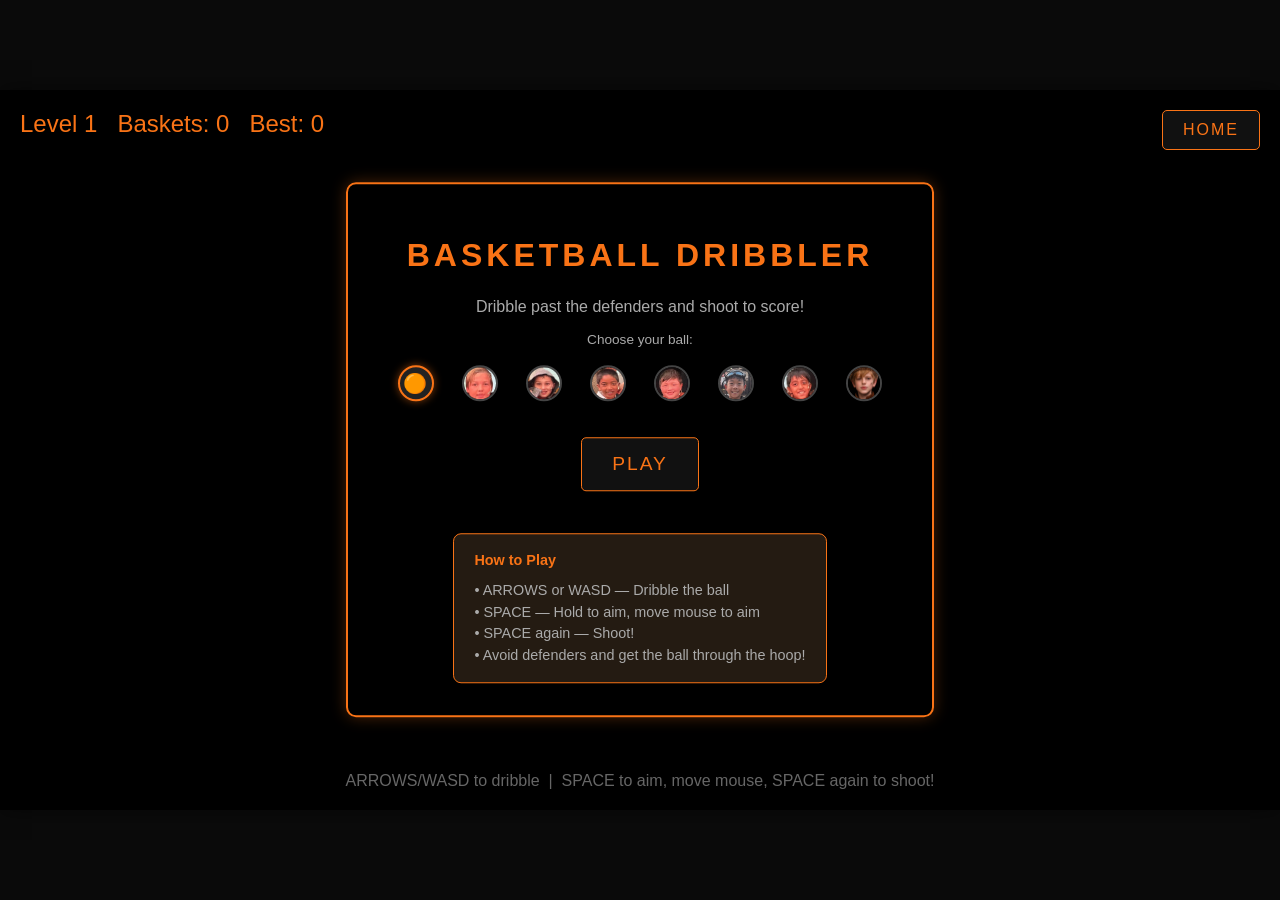
==== games/basketball-dribbler/index.html @ 92d93229 "Add Basketball Dribbler game tile to homepage with description and image." ====
<!DOCTYPE html>
<html lang="en">
<head>
    <meta charset="UTF-8">
    <meta name="viewport" content="width=device-width, initial-scale=1.0, maximum-scale=1.0, user-scalable=no">
    <title>Basketball Dribbler</title>
    <style>
        body {
            margin: 0;
            padding: 0;
            background-color: #0a0a0a;
            color: #fff;
            font-family: 'Segoe UI', Tahoma, Geneva, Verdana, sans-serif;
            overflow: hidden;
            display: flex;
            justify-content: center;
            align-items: center;
            height: 100vh;
            touch-action: none;
        }
        #game-container {
            position: relative;
            width: 1280px;
            height: 720px;
            box-shadow: 0 0 20px rgba(0,0,0,0.5);
            background-color: #000;
        }
        canvas {
            display: block;
            width: 100%;
            height: 100%;
        }
        #ui-layer {
            position: absolute;
            top: 0; left: 0;
            width: 100%; height: 100%;
            pointer-events: none;
        }
        #ui-layer .menu, .home-btn, .ball-opt { pointer-events: auto; }
        .menu {
            position: absolute;
            top: 50%; left: 50%;
            transform: translate(-50%, -50%);
            background: rgba(0, 0, 0, 0.9);
            padding: 2rem;
            border-radius: 10px;
            text-align: center;
            display: none;
            border: 2px solid #f97316;
            box-shadow: 0 0 15px rgba(249, 115, 22, 0.3);
        }
        .menu.active { display: block; }
        h1 {
            color: #f97316;
            text-transform: uppercase;
            letter-spacing: 4px;
            margin-bottom: 1.5rem;
        }
        button {
            background: #111;
            color: #f97316;
            border: 1px solid #f97316;
            padding: 15px 30px;
            margin: 10px;
            border-radius: 5px;
            cursor: pointer;
            font-size: 1.2rem;
            transition: all 0.2s;
            text-transform: uppercase;
            letter-spacing: 2px;
        }
        button:hover {
            background: #f97316;
            color: #000;
            box-shadow: 0 0 10px #f97316;
        }
        #hud {
            position: absolute;
            top: 20px; left: 20px;
            font-size: 1.5rem;
            text-shadow: 2px 2px 4px rgba(0,0,0,0.8);
            color: #f97316;
        }
        #instructions {
            position: absolute;
            bottom: 20px;
            width: 100%;
            text-align: center;
            color: #666;
            font-size: 1rem;
        }
        .home-btn {
            position: absolute;
            top: 20px; right: 20px;
            padding: 10px 20px;
            background: #111;
            color: #f97316;
            border: 1px solid #f97316;
            border-radius: 5px;
            text-decoration: none;
            font-size: 1rem;
            text-transform: uppercase;
            letter-spacing: 2px;
            transition: all 0.2s;
        }
        .home-btn:hover {
            background: #f97316;
            color: #000;
        }
        .start-menu-content {
            display: flex;
            gap: 2rem;
            align-items: flex-start;
            justify-content: center;
            flex-wrap: wrap;
            max-width: 520px;
        }
        .how-to-play {
            background: rgba(40, 30, 20, 0.9);
            border: 1px solid #f97316;
            border-radius: 8px;
            padding: 1rem 1.25rem;
            text-align: left;
            color: #aaa;
            font-size: 0.9rem;
            line-height: 1.5;
            min-width: 220px;
        }
        .how-to-play strong {
            color: #f97316;
            display: block;
            margin-bottom: 0.5rem;
        }
        .play-section {
            display: flex;
            flex-direction: column;
            align-items: center;
            gap: 1rem;
        }
        .ball-selector {
            margin: 1rem 0;
        }
        .ball-selector-label {
            color: #aaa;
            font-size: 0.85rem;
            margin-bottom: 0.5rem;
            display: block;
        }
        .ball-options {
            display: flex;
            gap: 0.5rem;
            flex-wrap: wrap;
            justify-content: center;
        }
        .ball-opt {
            width: 36px;
            height: 36px;
            border-radius: 50%;
            border: 2px solid #444;
            overflow: hidden;
            cursor: pointer;
            padding: 0;
            background: #222;
            transition: all 0.2s;
        }
        .ball-opt:hover, .ball-opt.selected {
            border-color: #f97316;
            box-shadow: 0 0 8px rgba(249, 115, 22, 0.5);
        }
        .ball-opt img {
            width: 100%;
            height: 100%;
            object-fit: cover;
            display: block;
        }
    </style>
</head>
<body>
    <div id="game-container">
        <canvas id="gameCanvas"></canvas>
        <div id="ui-layer">
            <a href="../../index.html" class="home-btn">Home</a>
            <div id="hud">Level 1 &nbsp; Baskets: 0 &nbsp; Best: 0</div>
            <div id="start-menu" class="menu active">
                <h1>Basketball Dribbler</h1>
                <p style="color:#aaa;margin-bottom:1rem;">Dribble past the defenders and shoot to score!</p>
                <div class="ball-selector">
                    <span class="ball-selector-label">Choose your ball:</span>
                    <div class="ball-options" id="ball-options">
                        <button class="ball-opt" data-ball="basketball" title="Basketball">🟠</button>
                        <button class="ball-opt" data-ball="callan" title="Callan"><img src="../../images/callan.PNG" alt="Callan"></button>
                        <button class="ball-opt" data-ball="carter" title="Carter"><img src="../../images/carter.PNG" alt="Carter"></button>
                        <button class="ball-opt" data-ball="chinmay" title="Chinmay"><img src="../../images/chinmay.PNG" alt="Chinmay"></button>
                        <button class="ball-opt" data-ball="cole" title="Cole"><img src="../../images/cole.PNG" alt="Cole"></button>
                        <button class="ball-opt" data-ball="enric" title="Enric"><img src="../../images/enric.PNG" alt="Enric"></button>
                        <button class="ball-opt" data-ball="vivaan" title="Vivaan"><img src="../../images/vivaan.PNG" alt="Vivaan"></button>
                        <button class="ball-opt" data-ball="weston" title="Weston"><img src="../../images/weston_profilke.png" alt="Weston"></button>
                    </div>
                </div>
                <div class="start-menu-content">
                    <div class="play-section">
                        <button onclick="game.start()">Play</button>
                    </div>
                    <div class="how-to-play">
                        <strong>How to Play</strong>
                        • ARROWS or WASD — Dribble the ball<br>
                        • SPACE — Hold to aim, move mouse to aim<br>
                        • SPACE again — Shoot!<br>
                        • Avoid defenders and get the ball through the hoop!
                    </div>
                </div>
            </div>
            <div id="score-menu" class="menu">
                <h1>Basket!</h1>
                <p id="score-msg" style="color:#f97316;margin-bottom:1rem;">Baskets: 0</p>
                <button onclick="game.nextRound()">Next Shot</button>
            </div>
            <div id="instructions">ARROWS/WASD to dribble &nbsp;|&nbsp; SPACE to aim, move mouse, SPACE again to shoot!</div>
        </div>
    </div>

    <script>
        const W = 1280, H = 720;
        const BALL_R = 15;
        const MOVE_SPEED = 260;
        const SHOOT_POWER = 1100;
        const GRAVITY = 1200;
        const BACKBOARD_W = 120, BACKBOARD_H = 85;
        const BACKBOARD_X = (W - BACKBOARD_W) / 2, BACKBOARD_Y = 25;
        const HOOP_X = W / 2, HOOP_Y = 118;
        const HOOP_R = 42;
        const RIM_THICKNESS = 8;
        const DEFENDER_W = 32, DEFENDER_H = 56;
        const RIM_DEFENDER_W = 36, RIM_DEFENDER_H = 70;
        const DEFENDER_SPEED = 70;
        const MAX_LEVEL = 100;
        const STORAGE_KEY = 'basketballDribblerBest';
        const BALL_IMAGES = {
            callan: '../../images/callan.PNG',
            carter: '../../images/carter.PNG',
            chinmay: '../../images/chinmay.PNG',
            cole: '../../images/cole.PNG',
            enric: '../../images/enric.PNG',
            vivaan: '../../images/vivaan.PNG',
            weston: '../../images/weston_profilke.png'
        };

        function getBest() {
            const v = localStorage.getItem(STORAGE_KEY);
            return v === null ? 0 : parseInt(v, 10);
        }
        function setBest(n) { localStorage.setItem(STORAGE_KEY, String(n)); }

        function dist(x1, y1, x2, y2) {
            return Math.hypot(x2 - x1, y2 - y1);
        }
        function circleRectCollision(cx, cy, cr, rx, ry, rw, rh) {
            const nearestX = Math.max(rx, Math.min(cx, rx + rw));
            const nearestY = Math.max(ry, Math.min(cy, ry + rh));
            return dist(cx, cy, nearestX, nearestY) <= cr;
        }
        function circleCircleCollision(cx1, cy1, r1, cx2, cy2, r2) {
            return dist(cx1, cy1, cx2, cy2) <= r1 + r2;
        }

        function drawDefender(ctx, x, y, w, h, isRimDefender = false) {
            const headR = w * 0.4;
            const torsoH = h * 0.55;
            const torsoY = y + headR * 2;
            ctx.save();
            if (isRimDefender) {
                ctx.fillStyle = '#c41e3a';
                ctx.strokeStyle = '#8b0000';
            } else {
                ctx.fillStyle = '#1e3a8a';
                ctx.strokeStyle = '#1e40af';
            }
            ctx.lineWidth = 2;
            ctx.beginPath();
            ctx.arc(x + w / 2, y + headR, headR, 0, Math.PI * 2);
            ctx.fill();
            ctx.stroke();
            ctx.fillRect(x + 2, torsoY, w - 4, torsoH);
            ctx.strokeRect(x + 2, torsoY, w - 4, torsoH);
            if (isRimDefender) {
                ctx.fillStyle = '#f5deb3';
                ctx.fillRect(x, torsoY + torsoH - 4, w, 6);
            }
            ctx.restore();
        }

        function createDefenders(level) {
            const count = 5 + Math.min(Math.floor(level * 0.2), 20);
            const positions = [];
            const padding = 80;
            const safeZoneTop = Math.max(80, 220 - (level / MAX_LEVEL) * 130);
            const safeZoneLeft = padding;
            const safeZoneRight = W - padding - DEFENDER_W;
            const safeZoneBottom = H - padding - DEFENDER_H;
            for (let i = 0; i < count; i++) {
                let x, y;
                let attempts = 0;
                do {
                    x = safeZoneLeft + Math.random() * (safeZoneRight - safeZoneLeft);
                    y = safeZoneTop + Math.random() * (safeZoneBottom - safeZoneTop);
                    const gap = Math.max(8, 24 - Math.floor((level / MAX_LEVEL) * 18));
                    const overlap = positions.some(p =>
                        Math.abs(p.x - x) < DEFENDER_W + gap && Math.abs(p.y - y) < DEFENDER_H + gap
                    );
                    if (!overlap) break;
                    attempts++;
                } while (attempts < 50);
                positions.push({ x, y, vx: 0, vy: 0 });
            }
            return positions;
        }

        class Game {
            constructor() {
                this.canvas = document.getElementById('gameCanvas');
                this.ctx = this.canvas.getContext('2d');
                this.canvas.width = W;
                this.canvas.height = H;
                this.state = 'idle';
                this.goals = 0;
                this.best = getBest();
                this.level = 1;
                this.ball = { x: 0, y: 0, vx: 0, vy: 0 };
                this.defenders = [];
                this.rimDefender = {
                    x: HOOP_X - RIM_DEFENDER_W / 2,
                    y: BACKBOARD_Y + BACKBOARD_H - 10,
                    dir: 1,
                    speed: 95
                };
                this.running = false;
                this.aiming = false;
                this.mouseX = 0;
                this.mouseY = 0;
                this.shotInAir = false;
                this.ballImage = null;
                this.ballImageKey = localStorage.getItem('basketballDribblerBall') || 'basketball';

                document.addEventListener('keydown', (e) => {
                    if (['ArrowUp','ArrowDown','ArrowLeft','ArrowRight','w','a','s','d',' '].includes(e.key))
                        e.preventDefault();
                    if (e.key === ' ' && this.state === 'playing' && !this.shotInAir) {
                        if (this.aiming) {
                            this.aiming = false;
                            this.shoot();
                        } else {
                            this.aiming = true;
                            this.mouseX = this.ball.x;
                            this.mouseY = this.ball.y;
                        }
                    }
                });
                this.canvas.addEventListener('mousemove', (e) => {
                    const rect = this.canvas.getBoundingClientRect();
                    const scaleX = this.canvas.width / rect.width;
                    const scaleY = this.canvas.height / rect.height;
                    this.mouseX = (e.clientX - rect.left) * scaleX;
                    this.mouseY = (e.clientY - rect.top) * scaleY;
                });

                this.loadBallImage();
                document.querySelectorAll('.ball-opt').forEach(btn => {
                    if (btn.dataset.ball === this.ballImageKey) btn.classList.add('selected');
                    btn.addEventListener('click', () => {
                        const key = btn.dataset.ball;
                        this.ballImageKey = key;
                        localStorage.setItem('basketballDribblerBall', key);
                        this.loadBallImage();
                        document.querySelectorAll('.ball-opt').forEach(b => b.classList.remove('selected'));
                        btn.classList.add('selected');
                    });
                });
            }

            loadBallImage() {
                if (this.ballImageKey === 'basketball') {
                    this.ballImage = null;
                    return;
                }
                const img = new Image();
                img.onload = () => { this.ballImage = img; };
                img.src = BALL_IMAGES[this.ballImageKey] || BALL_IMAGES.callan;
            }

            start() {
                document.getElementById('start-menu').classList.remove('active');
                document.getElementById('score-menu').classList.remove('active');
                this.state = 'playing';
                this.goals = 0;
                this.level = 1;
                this.initRound();
                this.running = true;
                this.updateHud();
                requestAnimationFrame((t) => this.loop(t));
            }

            initRound() {
                this.ball.x = W / 2 - BALL_R;
                this.ball.y = H - 120;
                this.ball.vx = 0;
                this.ball.vy = 0;
                this.shotInAir = false;
                this.defenders = createDefenders(this.level);
                const span = BACKBOARD_W - RIM_DEFENDER_W - 20;
                this.rimDefender.x = BACKBOARD_X + 10 + span / 2 - RIM_DEFENDER_W / 2;
                this.rimDefender.dir = 1;
                this.rimDefender.speed = 95 + this.level * 15 + 20 * Math.sqrt(this.level);
            }

            nextRound() {
                document.getElementById('score-menu').classList.remove('active');
                this.goals++;
                if (this.goals > this.best) { this.best = this.goals; setBest(this.best); }
                this.level++;
                this.state = 'playing';
                this.aiming = false;
                this.initRound();
                this.updateHud();
            }

            shoot() {
                const b = this.ball;
                const dx = this.mouseX - b.x;
                const dy = this.mouseY - b.y;
                const len = Math.hypot(dx, dy) || 1;
                b.vx = (dx / len) * SHOOT_POWER;
                b.vy = (dy / len) * SHOOT_POWER;
                this.shotInAir = true;
            }

            ballInHoop() {
                const b = this.ball;
                const d = dist(b.x, b.y, HOOP_X, HOOP_Y);
                const inOpening = d < HOOP_R - BALL_R;
                const inVerticalSlice = b.y >= HOOP_Y - 15 && b.y <= HOOP_Y + 25;
                const goingDown = b.vy > 0;
                return inOpening && inVerticalSlice && goingDown;
            }

            loop(currentTime) {
                if (!this.running) return;
                const dt = Math.min(1/60, 0.02);
                if (this.state === 'playing') this.update(dt);
                this.draw();
                requestAnimationFrame((t) => this.loop(t));
            }

            update(dt) {
                const span = BACKBOARD_W - RIM_DEFENDER_W - 20;
                const rimLeft = BACKBOARD_X + 10;
                this.rimDefender.x += this.rimDefender.dir * this.rimDefender.speed * dt;
                if (this.rimDefender.x <= rimLeft) {
                    this.rimDefender.x = rimLeft;
                    this.rimDefender.dir = 1;
                } else if (this.rimDefender.x >= rimLeft + span) {
                    this.rimDefender.x = rimLeft + span;
                    this.rimDefender.dir = -1;
                }

                const b = this.ball;

                if (this.shotInAir) {
                    b.vy += GRAVITY * dt;
                } else {
                    let dx = 0, dy = 0;
                    if (this.keys) {
                        if (this.keys.ArrowUp || this.keys.w) dy -= 1;
                        if (this.keys.ArrowDown || this.keys.s) dy += 1;
                        if (this.keys.ArrowLeft || this.keys.a) dx -= 1;
                        if (this.keys.ArrowRight || this.keys.d) dx += 1;
                    }
                    if (dx !== 0 || dy !== 0) {
                        const len = Math.hypot(dx, dy);
                        b.vx += (dx / len) * MOVE_SPEED * dt * 2.5;
                        b.vy += (dy / len) * MOVE_SPEED * dt * 2.5;
                    }
                    b.vx *= 0.86;
                    b.vy *= 0.86;
                }

                b.x += b.vx * dt;
                b.y += b.vy * dt;
                b.x = Math.max(BALL_R, Math.min(W - BALL_R, b.x));
                b.y = Math.max(BALL_R, Math.min(H - BALL_R, b.y));

                if (b.y >= H - BALL_R - 2 && b.vy > 0) {
                    b.vy = -b.vy * 0.5;
                    b.y = H - BALL_R - 2;
                    if (Math.abs(b.vy) < 80) this.shotInAir = false;
                }

                for (const d of this.defenders) {
                    const toBallX = b.x - (d.x + DEFENDER_W / 2);
                    const toBallY = b.y - (d.y + DEFENDER_H / 2);
                    const len = Math.hypot(toBallX, toBallY) || 1;
                    d.vx = (toBallX / len) * DEFENDER_SPEED * (1 + (this.level / MAX_LEVEL) * 1.5);
                    d.vy = (toBallY / len) * DEFENDER_SPEED * (1 + (this.level / MAX_LEVEL) * 1.5);
                    d.x += d.vx * dt;
                    d.y += d.vy * dt;
                    d.x = Math.max(60, Math.min(W - 60 - DEFENDER_W, d.x));
                    d.y = Math.max(60, Math.min(H - 60 - DEFENDER_H, d.y));
                }

                for (const d of this.defenders) {
                    if (circleRectCollision(b.x, b.y, BALL_R, d.x, d.y, DEFENDER_W, DEFENDER_H)) {
                        const nx = (b.x - (d.x + DEFENDER_W/2)) / (DEFENDER_W/2 + BALL_R);
                        const ny = (b.y - (d.y + DEFENDER_H/2)) / (DEFENDER_H/2 + BALL_R);
                        const nlen = Math.hypot(nx, ny) || 1;
                        b.vx = (nx / nlen) * 50;
                        b.vy = (ny / nlen) * 50;
                        b.x += (nx / nlen) * 4;
                        b.y += (ny / nlen) * 4;
                    }
                }

                if (circleRectCollision(b.x, b.y, BALL_R, this.rimDefender.x, this.rimDefender.y, RIM_DEFENDER_W, RIM_DEFENDER_H)) {
                    const cx = this.rimDefender.x + RIM_DEFENDER_W/2, cy = this.rimDefender.y + RIM_DEFENDER_H/2;
                    const nx = (b.x - cx) / (RIM_DEFENDER_W/2 + BALL_R);
                    const ny = (b.y - cy) / (RIM_DEFENDER_H/2 + BALL_R);
                    const nlen = Math.hypot(nx, ny) || 1;
                    b.vx = (nx / nlen) * 35;
                    b.vy = (ny / nlen) * 35;
                    b.x += (nx / nlen) * 5;
                    b.y += (ny / nlen) * 5;
                    this.shotInAir = false;
                }

                if (circleRectCollision(b.x, b.y, BALL_R, BACKBOARD_X, BACKBOARD_Y, BACKBOARD_W, BACKBOARD_H)) {
                    const nearestX = Math.max(BACKBOARD_X, Math.min(b.x, BACKBOARD_X + BACKBOARD_W));
                    const nearestY = Math.max(BACKBOARD_Y, Math.min(b.y, BACKBOARD_Y + BACKBOARD_H));
                    const nx = (b.x - nearestX) / (BACKBOARD_W/2 + BALL_R);
                    const ny = (b.y - nearestY) / (BACKBOARD_H/2 + BALL_R);
                    const nlen = Math.hypot(nx, ny) || 1;
                    b.vx = (nx / nlen) * 60;
                    b.vy = (ny / nlen) * 60;
                    b.x += (nx / nlen) * 5;
                    b.y += (ny / nlen) * 5;
                }

                const rimDist = dist(b.x, b.y, HOOP_X, HOOP_Y);
                if (rimDist >= HOOP_R - BALL_R && rimDist <= HOOP_R + RIM_THICKNESS + BALL_R && b.y > HOOP_Y - 20 && b.y < HOOP_Y + 30) {
                    const nx = (b.x - HOOP_X) / rimDist;
                    const ny = (b.y - HOOP_Y) / rimDist;
                    b.vx = nx * 55;
                    b.vy = ny * 55;
                    b.x += nx * 5;
                    b.y += ny * 5;
                }

                if (this.ballInHoop()) {
                    this.state = 'scored';
                    document.getElementById('score-msg').textContent = 'Baskets: ' + (this.goals + 1);
                    document.getElementById('score-menu').classList.add('active');
                    return;
                }

                if (b.y < BALL_R && b.vy < 0) {
                    b.vy = -b.vy * 0.5;
                    b.y = BALL_R + 2;
                }
            }

            updateHud() {
                document.getElementById('hud').innerHTML = 'Level ' + this.level + ' &nbsp; Baskets: ' + this.goals + ' &nbsp; Best: ' + this.best;
            }

            draw() {
                const ctx = this.ctx;
                const g = ctx.createLinearGradient(0, 0, 0, H);
                g.addColorStop(0, '#8b6914');
                g.addColorStop(0.5, '#c9a227');
                g.addColorStop(1, '#8b6914');
                ctx.fillStyle = g;
                ctx.fillRect(0, 0, W, H);

                ctx.strokeStyle = 'rgba(255,255,255,0.5)';
                ctx.lineWidth = 3;
                ctx.strokeRect(60, 60, W - 120, H - 120);
                ctx.beginPath();
                ctx.moveTo(W/2, 60);
                ctx.lineTo(W/2, H - 60);
                ctx.stroke();
                ctx.beginPath();
                ctx.arc(W/2, H/2, 80, 0, Math.PI * 2);
                ctx.stroke();

                ctx.fillStyle = '#1a1a1a';
                ctx.strokeStyle = '#fff';
                ctx.lineWidth = 3;
                ctx.fillRect(BACKBOARD_X - 2, BACKBOARD_Y - 2, BACKBOARD_W + 4, BACKBOARD_H + 4);
                ctx.strokeRect(BACKBOARD_X, BACKBOARD_Y, BACKBOARD_W, BACKBOARD_H);
                ctx.fillStyle = 'rgba(255,255,255,0.2)';
                ctx.fillRect(BACKBOARD_X + 4, BACKBOARD_Y + 4, BACKBOARD_W - 8, BACKBOARD_H - 8);

                ctx.strokeStyle = '#c41e3a';
                ctx.lineWidth = 6;
                ctx.beginPath();
                ctx.arc(HOOP_X, HOOP_Y, HOOP_R + RIM_THICKNESS, 0, Math.PI * 2);
                ctx.stroke();
                ctx.strokeStyle = '#333';
                ctx.lineWidth = 4;
                ctx.beginPath();
                ctx.arc(HOOP_X, HOOP_Y, HOOP_R, 0, Math.PI * 2);
                ctx.stroke();

                for (const d of this.defenders) {
                    drawDefender(ctx, d.x, d.y, DEFENDER_W, DEFENDER_H, false);
                }
                drawDefender(ctx, this.rimDefender.x, this.rimDefender.y, RIM_DEFENDER_W, RIM_DEFENDER_H, true);

                if (this.aiming) {
                    ctx.strokeStyle = '#f97316';
                    ctx.lineWidth = 3;
                    ctx.setLineDash([8, 6]);
                    ctx.beginPath();
                    ctx.moveTo(this.ball.x, this.ball.y);
                    ctx.lineTo(this.mouseX, this.mouseY);
                    ctx.stroke();
                    ctx.setLineDash([]);
                    ctx.beginPath();
                    ctx.arc(this.mouseX, this.mouseY, 8, 0, Math.PI * 2);
                    ctx.strokeStyle = '#fff';
                    ctx.stroke();
                    ctx.fillStyle = 'rgba(249, 115, 22, 0.5)';
                    ctx.fill();
                }

                const bx = this.ball.x, by = this.ball.y;
                if (this.ballImage && this.ballImage.complete && this.ballImage.naturalWidth) {
                    ctx.save();
                    ctx.beginPath();
                    ctx.arc(bx, by, BALL_R, 0, Math.PI * 2);
                    ctx.closePath();
                    ctx.clip();
                    ctx.drawImage(this.ballImage, 0, 0, this.ballImage.naturalWidth, this.ballImage.naturalHeight, bx - BALL_R, by - BALL_R, BALL_R * 2, BALL_R * 2);
                    ctx.restore();
                } else {
                    ctx.fillStyle = '#e85d04';
                    ctx.beginPath();
                    ctx.arc(bx, by, BALL_R, 0, Math.PI * 2);
                    ctx.fill();
                    ctx.strokeStyle = '#333';
                    ctx.lineWidth = 1;
                    ctx.beginPath();
                    ctx.arc(bx, by, BALL_R, 0, Math.PI * 2);
                    ctx.stroke();
                }

                this.updateHud();
            }
        }

        const game = new Game();
        game.keys = {};
        document.addEventListener('keydown', (e) => {
            game.keys[e.key] = true;
        });
        document.addEventListener('keyup', (e) => {
            game.keys[e.key] = false;
        });

        game.canvas.addEventListener('touchstart', (e) => e.preventDefault(), { passive: false });
        window.game = game;
    </script>
</body>
</html>
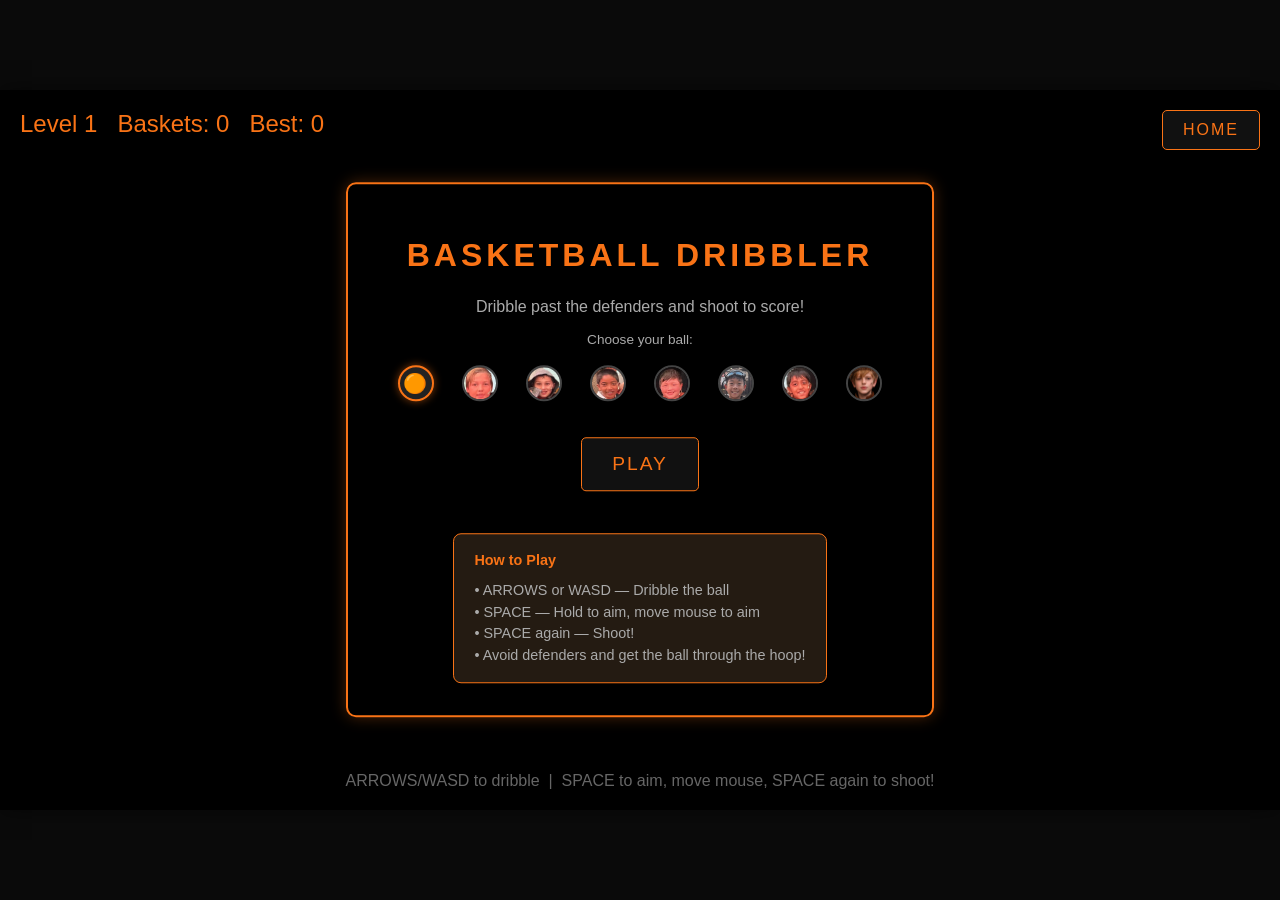
==== commit 44c5b9a9: "Update "Basketball Dribbler" game mechanics for improved gameplay; adjust defender speed and movemen" ====
--- a/games/basketball-dribbler/index.html
+++ b/games/basketball-dribbler/index.html
@@ -222,7 +222,7 @@
     <script>
         const W = 1280, H = 720;
         const BALL_R = 15;
-        const MOVE_SPEED = 260;
+        const MOVE_SPEED = 580;
         const SHOOT_POWER = 1100;
         const GRAVITY = 1200;
         const BACKBOARD_W = 120, BACKBOARD_H = 85;
@@ -232,7 +232,7 @@
         const RIM_THICKNESS = 8;
         const DEFENDER_W = 32, DEFENDER_H = 56;
         const RIM_DEFENDER_W = 36, RIM_DEFENDER_H = 70;
-        const DEFENDER_SPEED = 70;
+        const DEFENDER_SPEED = 36;
         const MAX_LEVEL = 100;
         const STORAGE_KEY = 'basketballDribblerBest';
         const BALL_IMAGES = {
@@ -498,8 +498,8 @@
                     const toBallX = b.x - (d.x + DEFENDER_W / 2);
                     const toBallY = b.y - (d.y + DEFENDER_H / 2);
                     const len = Math.hypot(toBallX, toBallY) || 1;
-                    d.vx = (toBallX / len) * DEFENDER_SPEED * (1 + (this.level / MAX_LEVEL) * 1.5);
-                    d.vy = (toBallY / len) * DEFENDER_SPEED * (1 + (this.level / MAX_LEVEL) * 1.5);
+                    d.vx = (toBallX / len) * DEFENDER_SPEED * (1 + (this.level / MAX_LEVEL) * 0.8);
+                    d.vy = (toBallY / len) * DEFENDER_SPEED * (1 + (this.level / MAX_LEVEL) * 0.8);
                     d.x += d.vx * dt;
                     d.y += d.vy * dt;
                     d.x = Math.max(60, Math.min(W - 60 - DEFENDER_W, d.x));
